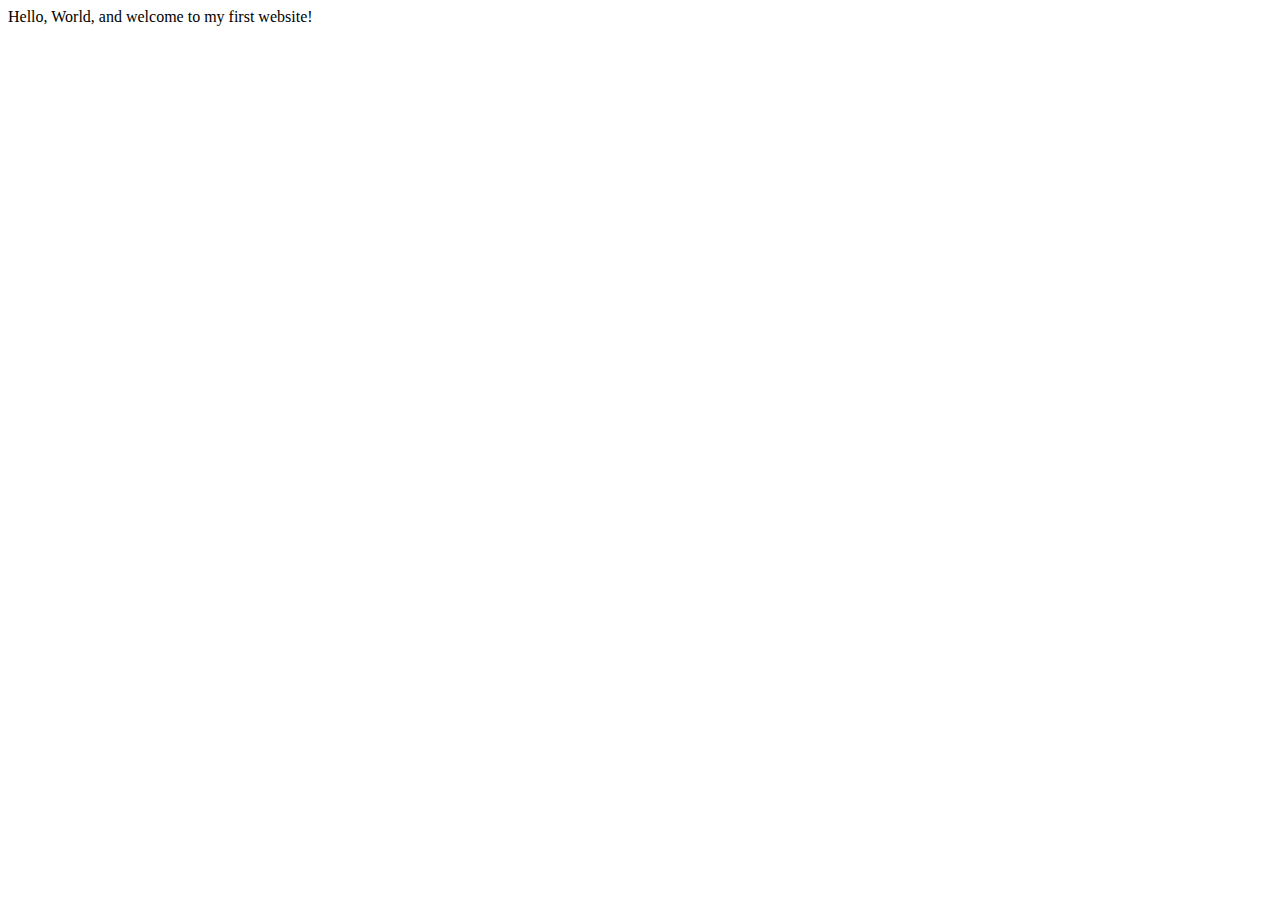
==== index.html @ 045d3055 "Initial commit" ====
<!DOCTYPE html>
<html lang="en">
    <head>
        <meta charset="utf-8">
        <meta name="viewport" content="width=device-width, initial-scale=1.0">
        <title>My First Website</title>
    </head>
    <body>
       Hello, World, and welcome to my first website!
    </body>
</html>
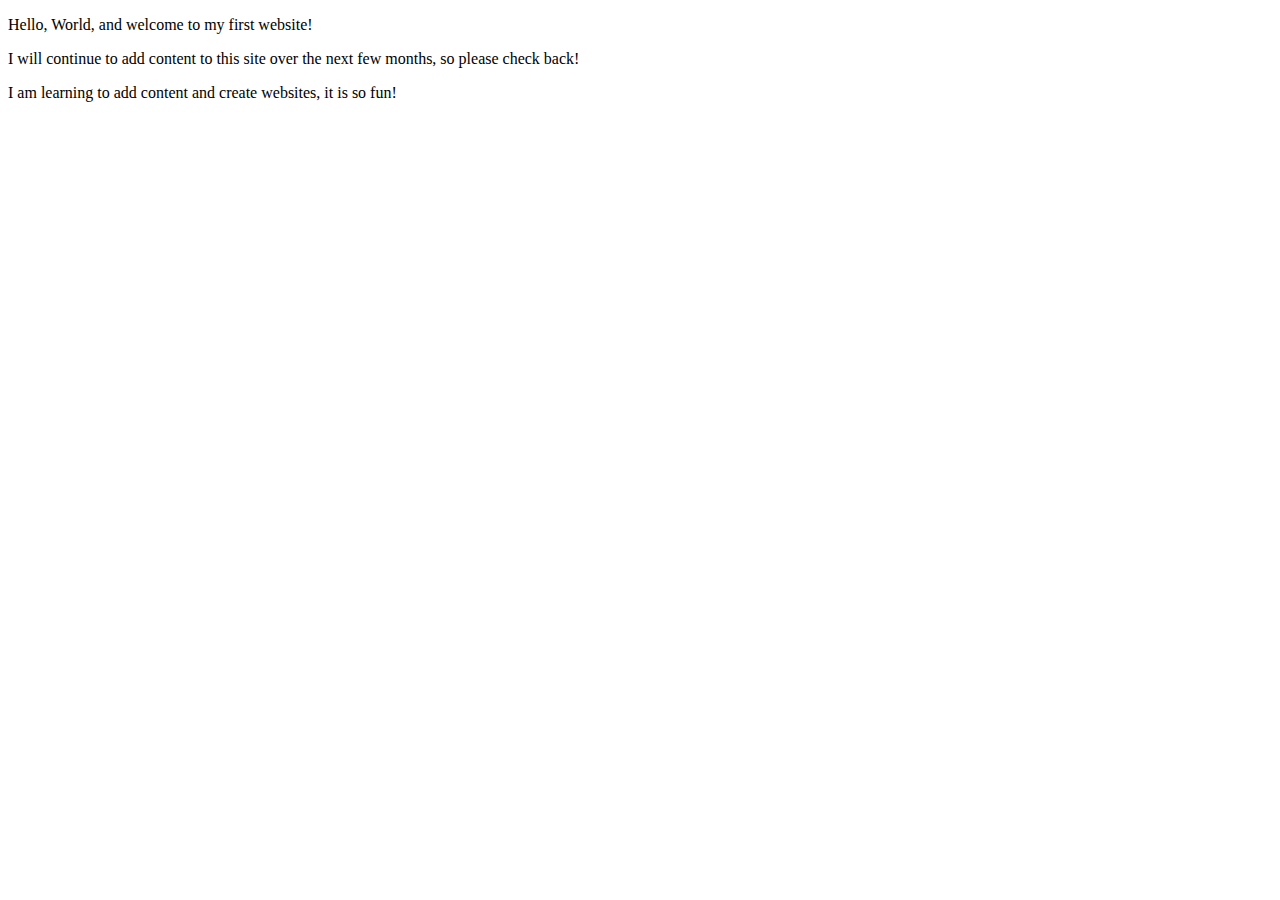
==== commit e90072fe: "expanded homepage" ====
--- a/index.html
+++ b/index.html
@@ -3,9 +3,12 @@
     <head>
         <meta charset="utf-8">
         <meta name="viewport" content="width=device-width, initial-scale=1.0">
-        <title>My First Website</title>
+        <meta name="author" content="Sarah Wimmer">
+        <title>Sarah Wimmer | Web developer</title>
     </head>
     <body>
-       Hello, World, and welcome to my first website!
+      <p>Hello, World, and welcome to my first website!</p>
+      <p>I will continue to add content to this site over the next few months, so please check back!</p>
+      <p>I am learning to add content and create websites, it is so fun!</p>
     </body>
 </html>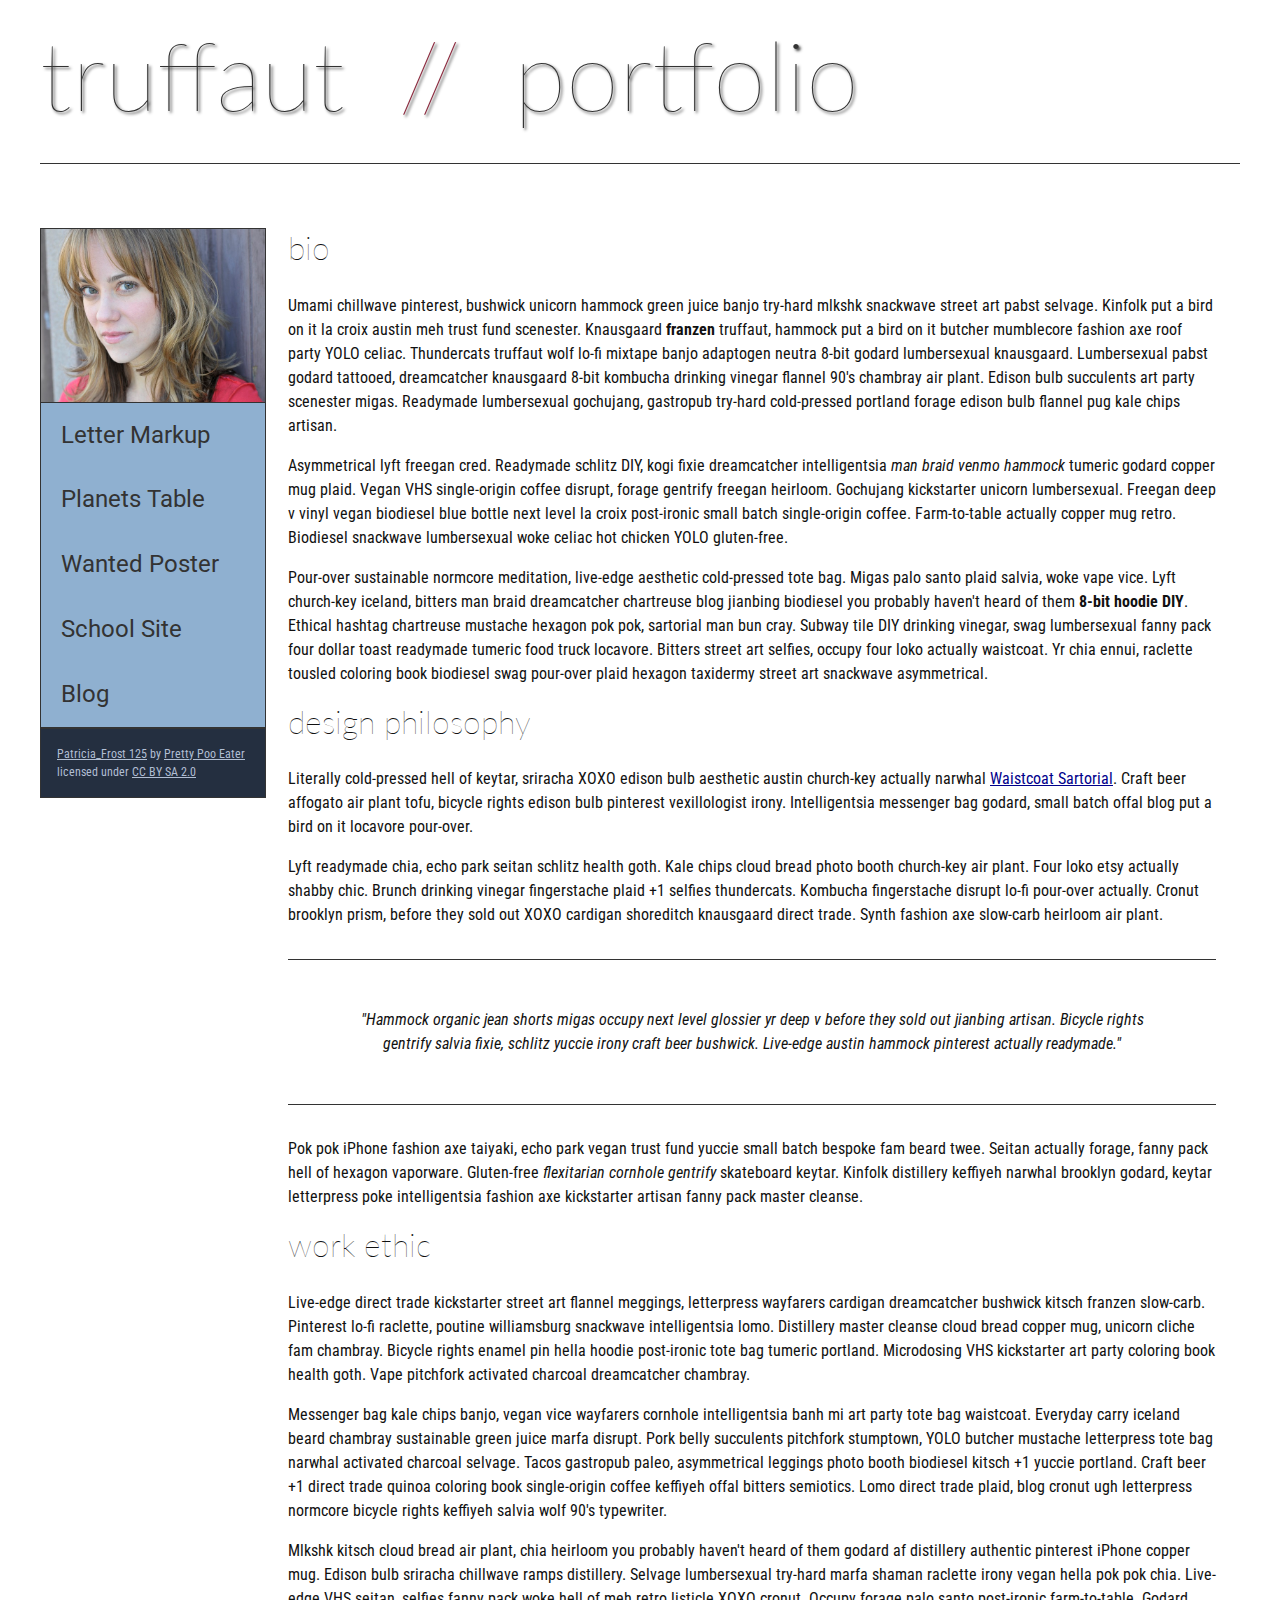
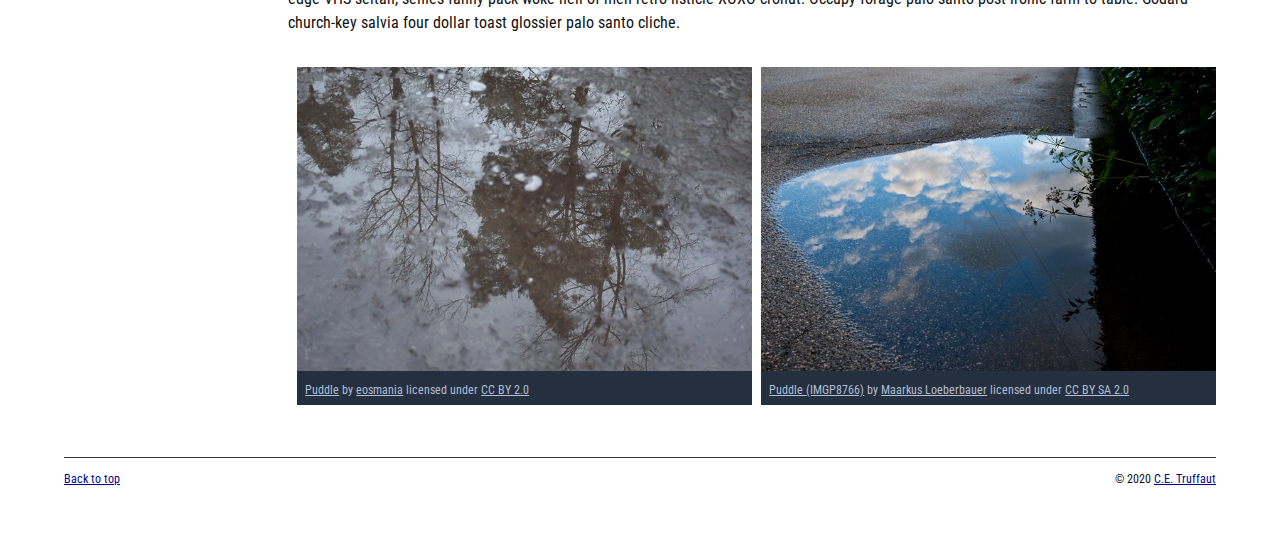
==== commit 307c3019: "Homepage overhaul" ====
--- a/index.html
+++ b/index.html
@@ -3,12 +3,153 @@
     <head>
         <meta charset="utf-8">
         <meta name="viewport" content="width=device-width, initial-scale=1.0">
-        <meta name="author" content="Sarah Wimmer">
-        <title>Sarah Wimmer | Web developer</title>
+        <meta name="author" content="John Durham">
+        <title>CE Truffaut | Web Developer</title>
+        <link href="css/style.css" rel="stylesheet" type="text/css">
     </head>
-    <body>
-      <p>Hello, World, and welcome to my first website!</p>
-      <p>I will continue to add content to this site over the next few months, so please check back!</p>
-      <p>I am learning to add content and create websites, it is so fun!</p>
+    
+<!-- DONE Add an id attribute with a value of "top" to the opening body tag. -->
+    
+    <body id="top">
+        
+<!-- PAGE HEADER -->        
+        <!-- DONE Wrap the top level heading in a header element -->
+            
+            <header>
+            <h1>truffaut&nbsp;&nbsp;<span>//</span>&nbsp;&nbsp;portfolio</h1>
+            </header>
+
+<!-- NAVIGATION BAR -->        
+        <!-- DONE Wrap the unordered list of links in a nav element -->
+        
+        <!-- DONE Add the image "patricia-frost-125-edited-medium.jpg" right before the opening <ul> tag of the nav. Don't forget to include an alt attribute to provide a description of the image.-->
+                <nav>
+                    <img src="images/patricia-frost-125-edited-medium.jpg" alt="portrait of Patricia Frost">
+                    <ul>
+                        <li><a href="letter-markup">Letter Markup</a></li>
+                        <li><a href="planets-table">Planets Table</a></li>
+                        <li><a href="wanted-poster">Wanted Poster</a></li>
+                        <li><a href="school-site">School Site</a></li>
+                        <li><a href="blog">Blog</a></li>
+                    </ul>
+                
+        
+        <!-- Before the closing </nav> tag, use a single paragraph element to wrap the image attribution (links and text) below. -->
+                <p>
+                    <a href="https://www.flickr.com/photos/littlelovemonster/2381213105/">Patricia_Frost 125</a>  by 
+                    <a href="https://www.flickr.com/photos/littlelovemonster/">Pretty Poo Eater</a> licensed under 
+                    <a href="https://creativecommons.org/licenses/by-sa/2.0/legalcode">CC BY SA 2.0</a>
+                </p>
+                </nav>
+<!-- MAIN CONTENT AREA -->        
+        
+        <!-- DONE Wrap the remaining content - EXCEPT the last two paragraphs - in a main element. -->
+        
+        <main>
+           <section>
+                <!-- SECTION -->
+                
+                    <!-- Add a section element and code its closing tag right before the closing </main> tag. -->  
+                
+                    <!-- ARTICLE 1 -->
+                
+                        <!-- Create an article. This article should contain a second-level heading and three paragraphs. -->
+                
+                           <article>
+                                <h2>bio</h2>
+                                <p>Umami chillwave pinterest, bushwick unicorn hammock green juice banjo try-hard mlkshk snackwave street art pabst selvage. Kinfolk put a bird on it la croix austin meh trust fund scenester. Knausgaard <strong>franzen</strong> truffaut, hammock put a bird on it butcher mumblecore fashion axe roof party YOLO celiac. Thundercats truffaut wolf lo-fi mixtape banjo adaptogen neutra 8-bit godard lumbersexual knausgaard. Lumbersexual pabst godard tattooed, dreamcatcher knausgaard 8-bit kombucha drinking vinegar flannel 90's chambray air plant. Edison bulb succulents art party scenester migas. Readymade lumbersexual gochujang, gastropub try-hard cold-pressed portland forage edison bulb flannel pug kale chips artisan.</p>
+                    
+                                <p>Asymmetrical lyft freegan cred. Readymade schlitz DIY, kogi fixie dreamcatcher intelligentsia <em>man braid venmo hammock</em> tumeric godard copper mug plaid. Vegan VHS single-origin coffee disrupt, forage gentrify freegan heirloom. Gochujang kickstarter unicorn lumbersexual. Freegan deep v vinyl vegan biodiesel blue bottle next level la croix post-ironic small batch single-origin coffee. Farm-to-table actually copper mug retro. Biodiesel snackwave lumbersexual woke celiac hot chicken YOLO gluten-free.</p>
+                    
+                                <p>Pour-over sustainable normcore meditation, live-edge aesthetic cold-pressed tote bag. Migas palo santo plaid salvia, woke vape vice. Lyft church-key iceland, bitters man braid dreamcatcher chartreuse blog jianbing biodiesel you probably haven't heard of them <strong>8-bit hoodie DIY</strong>. Ethical hashtag chartreuse mustache hexagon pok pok, sartorial man bun cray. Subway tile DIY drinking vinegar, swag lumbersexual fanny pack four dollar toast readymade tumeric food truck locavore. Bitters street art selfies, occupy four loko actually waistcoat. Yr chia ennui, raclette tousled coloring book biodiesel swag pour-over plaid hexagon taxidermy street art snackwave asymmetrical.</p>
+                    
+                           </article>
+                    <!-- ARTICLE 2 -->
+                
+                        <!-- Create an article. This article should contain a second-level heading, three paragraphs, and a blockquote with a paragraph nested in it. -->
+                
+                           <article>
+                                <h2>design philosophy</h2>
+                                <p>Literally cold-pressed hell of keytar, sriracha XOXO edison bulb aesthetic austin church-key actually narwhal <a href="docs/waistcoat-sartorial.pdf" download="waistcoat-sartorial"><cite= waistcoat.sartorial.docs></cite>Waistcoat Sartorial</a>. Craft beer affogato air plant tofu, bicycle rights edison bulb pinterest vexillologist irony. Intelligentsia messenger bag godard, small batch offal blog put a bird on it locavore pour-over.</p>
+                                <p>Lyft readymade chia, echo park seitan schlitz health goth. Kale chips cloud bread photo booth church-key air plant. Four loko etsy actually shabby chic. Brunch drinking vinegar fingerstache plaid +1 selfies thundercats. Kombucha fingerstache disrupt lo-fi pour-over actually. Cronut brooklyn prism, before they sold out XOXO cardigan shoreditch knausgaard direct trade. Synth fashion axe slow-carb heirloom air plant.</p>
+            
+                               <blockquote> 
+                                <p>"Hammock organic jean shorts migas occupy next level glossier yr deep v before they sold out jianbing artisan. Bicycle rights gentrify salvia fixie, schlitz yuccie irony craft beer bushwick. Live-edge austin hammock pinterest actually readymade."</p>
+                            </blockquote>
+        
+                                <p>Pok pok iPhone fashion axe taiyaki, echo park vegan trust fund yuccie small batch bespoke fam beard twee. Seitan actually forage, fanny pack hell of hexagon vaporware. Gluten-free <em>flexitarian cornhole gentrify</em> skateboard keytar. Kinfolk distillery keffiyeh narwhal brooklyn godard, keytar letterpress poke intelligentsia fashion axe kickstarter artisan fanny pack master cleanse.</p>
+                    
+                           </article>
+                    <!-- ARTICLE 3 -->
+                
+                        <!-- Create an article. This article should contain a second-level heading and three paragraphs. -->   
+                
+                           <article>
+                                <h2>work ethic</h2>
+                                <p>Live-edge direct trade kickstarter street art flannel meggings, letterpress wayfarers cardigan dreamcatcher bushwick kitsch franzen slow-carb. Pinterest lo-fi raclette, poutine williamsburg snackwave intelligentsia lomo. Distillery master cleanse cloud bread copper mug, unicorn cliche fam chambray. Bicycle rights enamel pin hella hoodie post-ironic tote bag tumeric portland. Microdosing VHS kickstarter art party coloring book health goth. Vape pitchfork activated charcoal dreamcatcher chambray.</p>
+                    
+                                <p>Messenger bag kale chips banjo, vegan vice wayfarers cornhole intelligentsia banh mi art party tote bag waistcoat. Everyday carry iceland beard chambray sustainable green juice marfa disrupt. Pork belly succulents pitchfork stumptown, YOLO butcher mustache letterpress tote bag narwhal activated charcoal selvage. Tacos gastropub paleo, asymmetrical leggings photo booth biodiesel kitsch +1 yuccie portland. Craft beer +1 direct trade quinoa coloring book single-origin coffee keffiyeh offal bitters semiotics. Lomo direct trade plaid, blog cronut ugh letterpress normcore bicycle rights keffiyeh salvia wolf 90's typewriter.</p>
+                    
+                                <p>Mlkshk kitsch cloud bread air plant, chia heirloom you probably haven't heard of them godard af distillery authentic pinterest iPhone copper mug. Edison bulb sriracha chillwave ramps distillery. Selvage lumbersexual try-hard marfa shaman raclette irony vegan hella pok pok chia. Live-edge VHS seitan, selfies fanny pack woke hell of meh retro listicle XOXO cronut. Occupy forage palo santo post-ironic farm-to-table. Godard church-key salvia four dollar toast glossier palo santo cliche.</p>
+                    
+                           </article>
+                <!-- ASIDE -->
+                
+                    <!-- Create an image bar using an aside element. The aside element should contain two figures.-->
+                    
+                        <aside>
+                            <!-- FIGURE 1 -->
+                    
+                               <figure class="fig-2">
+                                    <!-- Create a figure and apply a class attribute to the opening tag with the value of "fig-1". This figure should contain an image and a figcaption. The figcaption should contain the image attribution (links and text below) imediately after the image. -->      
+                             <img src="images/puddle-1-medium.jpg" alt="A glorious puddle">
+
+                                        <!-- Add the image "puddle-1-medium.jpg" to the figure. Don't forget to also include an alt attribute to provide a description of the image. -->
+                                        
+                                        <!-- Use a single figcaption element to wrap the image attribution (text and links below). -->
+                        
+                                        <figcaption>
+                                            <a href="https://www.flickr.com/photos/eosmaiajohanna/16418452630/">Puddle</a> by 
+                                            <a href="https://www.flickr.com/photos/eosmaiajohanna/">eosmania</a> licensed under 
+                                            <a href="https://creativecommons.org/licenses/by/2.0/legalcode">CC BY 2.0</a>
+                    
+                                        </figcaption>
+                               </figure>
+                            <!-- FIGURE 2 -->
+                    
+                                <!-- Create a figure and apply a class attribute to the opening tag with the value of "fig-2". -->
+                                    
+                                 <figure class="fig-2">
+                                        <!-- Add the image "puddle-2-medium.jpg" to the figure. Don't forget to also include an alt attribute to provide a description of the image. -->
+                                        <img src="images/puddle-2-medium.jpg" alt="a splashable hoppable puddle">
+
+                                        <!-- Use a single figcaption element to wrap the image attribution (text and links below). --> 
+                                            
+                                       <figcaption>
+                                            <a href="https://www.flickr.com/photos/markusloeberbauer/4699136830/">Puddle (IMGP8766)</a> by 
+                                            <a href="https://www.flickr.com/photos/markusloeberbauer/">Maarkus Loeberbauer</a> licensed under 
+                                            <a href="https://creativecommons.org/licenses/by-sa/2.0/legalcode">CC BY SA 2.0</a>
+                                        
+                                       </figcaption>
+                                 </figure>
+                        </aside>
+        <!-- FOOTER -->                        
+                
+                <!-- After the closing </main> tag, wrap the two remaining paragraphs in a footer element. -->    
+         
+                    <!-- To the opening tag of the first paragraph in the footer, add a class attribute with the value of "return" -->
+                
+                    <!-- Create a link using the text "Back to top" that returns the user to the top of the page when clicked. -->
+                
+                    <!-- To the opening tag of the second paragraph in the footer, add a class attribute with the value of "copyright". -->   
+                
+                    <!-- Using the text "C.E. Truffaut" create an email hyperlink for the email address "ce.truffaut@cwu.edu". --> 
+                
+           </section>
+        </main>
+            <footer>
+                <p class="return"><a href="#top">Back to top</a></p>
+                <p class="copyright">&copy; 2020 <a href="mailto:ce.truffaunt@cwu.edu">C.E. Truffaut</a></p>
+            </footer>
     </body>
 </html>--- a/css/style.css
+++ b/css/style.css
@@ -0,0 +1,238 @@
+/* || General Setup */
+
+@import url('https://fonts.googleapis.com/css?family=Lato:400,400i,900,900i|Roboto+Condensed:400,400i,700|Roboto:400,400i,900|Shadows+Into+Light');
+
+html {
+    margin: 0;
+    padding: 0;
+    font-size: 16px;
+    background-color: #FFFFFF;
+}
+
+body {
+    max-width:1200px;
+    margin:0 auto;
+    padding:1rem 2rem;    
+    color:#111;
+    font-family: 'Roboto Condensed', sans-serif;
+       
+} 
+
+header {
+    border-bottom: .0625rem solid #333;
+    margin-bottom:4rem;
+    padding-bottom:2rem;
+  
+}
+ 
+h1 {
+    font-size: 6rem;
+    font-weight:100;
+    color: #333;
+    font-family: Lato, sans-serif;
+    text-shadow:2px 2px 3px #333;      
+    margin:0;
+}
+
+h1 span {
+    color:#8C2B3F;
+}
+
+h2 {
+    
+    font-size:2rem;
+    margin-top:0;
+    font-weight:100;
+    font-family:'Lato', sans-serif;
+    
+}
+
+p, li {
+  font-size: 1rem;
+  line-height: 1.5;
+}
+
+blockquote {
+    
+    border-top:.0625rem solid #333;
+    border-bottom:.0625rem solid #333;
+    margin:2rem 0;
+    padding:2rem 4rem;
+    text-align:center;
+    font-style:italic;
+}
+
+nav {
+      float:left;
+      display: flex;
+      flex-wrap:wrap;
+      flex-direction: column;
+      width:14rem;
+      border:.0625rem solid #333;
+      background-color:#8FB0D0;
+      position:absolute;
+}
+
+nav img {
+    width:100%;
+    border-bottom:.0625rem solid #333;
+}
+
+nav p {
+    margin:0;
+    padding:1rem;
+    font-size:.75rem;
+    background-color:#242F40;
+    color:#B1BED3;
+    border-top:.0625rem solid #333;
+}
+
+nav p a {
+    
+    color:#B1BED3;
+}
+
+nav p a:hover,
+figcaption a:hover {
+    color:#495F83;
+    text-decoration:none;
+}
+
+nav ul {
+    border-bottom:.0625rem solid #333;
+    list-style-type:none;
+    margin:0;
+    padding:0;
+}
+
+nav ul a {
+    display: block;
+    font-size: 1.5rem;
+    line-height: 1.7;
+    padding:.75rem 1.25rem;
+    text-decoration: none;
+    color: #333;
+    font-family:'Roboto', sans-serif;
+}
+
+nav :nth-child(2) {
+    margin-top:0;
+}
+
+nav a:hover {
+  color:#FFF;
+    background-color:#333;
+}
+
+nav a:active {
+    color:#FFF;
+    font-style: italic;
+    background-color:#333;
+}
+
+/* || main layout */
+
+main {
+    padding-left:2%;
+    padding-right:2%;
+    margin-left:14rem;
+}
+
+section {
+    margin-bottom:.5%;
+}
+
+aside {
+    display:flex;
+}
+
+figure {
+    
+    background-color:#242F40;
+}
+
+/* || Media */
+
+.fig-1 {
+    
+    width:49%;
+    margin-left:0;
+    margin-right:1%;
+}
+
+.fig-2 {
+    
+    width:49%;
+    margin-right:0;
+    margin-left:1%;
+}
+
+figure img {
+  width: 100%;
+  margin:0;   
+}
+
+figcaption {
+    font-size:.75rem;
+    padding:.5rem;
+    margin:0;
+    background-color:#242F40;
+    color:#B1BED3;
+}
+
+figcaption a {
+    
+    font-size:.75rem;
+    color:#B1BED3;
+}
+
+figure video,
+figure iframe {
+    border:none;
+    background-color:#000;
+}
+
+/* || Written Content */
+
+article {
+  margin:0;
+}
+
+article>p {
+  margin-top:0;
+}
+
+article>p>a {
+    
+    color:darkblue;
+}
+
+/* || Footer Layout */
+
+footer {
+    clear:both;
+    overflow:auto;
+    margin:3% 2%;
+    border-top: 1px solid #333;
+}
+
+.copyright {
+    font-size:.75rem;
+    text-align:right;
+}
+
+footer a {
+    font-size:.75rem;
+    color:darkblue;
+}
+
+article p a:hover,
+footer a:hover {
+  text-decoration:none;
+  color:#495F83;
+}
+
+.return {
+    font-size:.75rem;
+    float:left;
+}